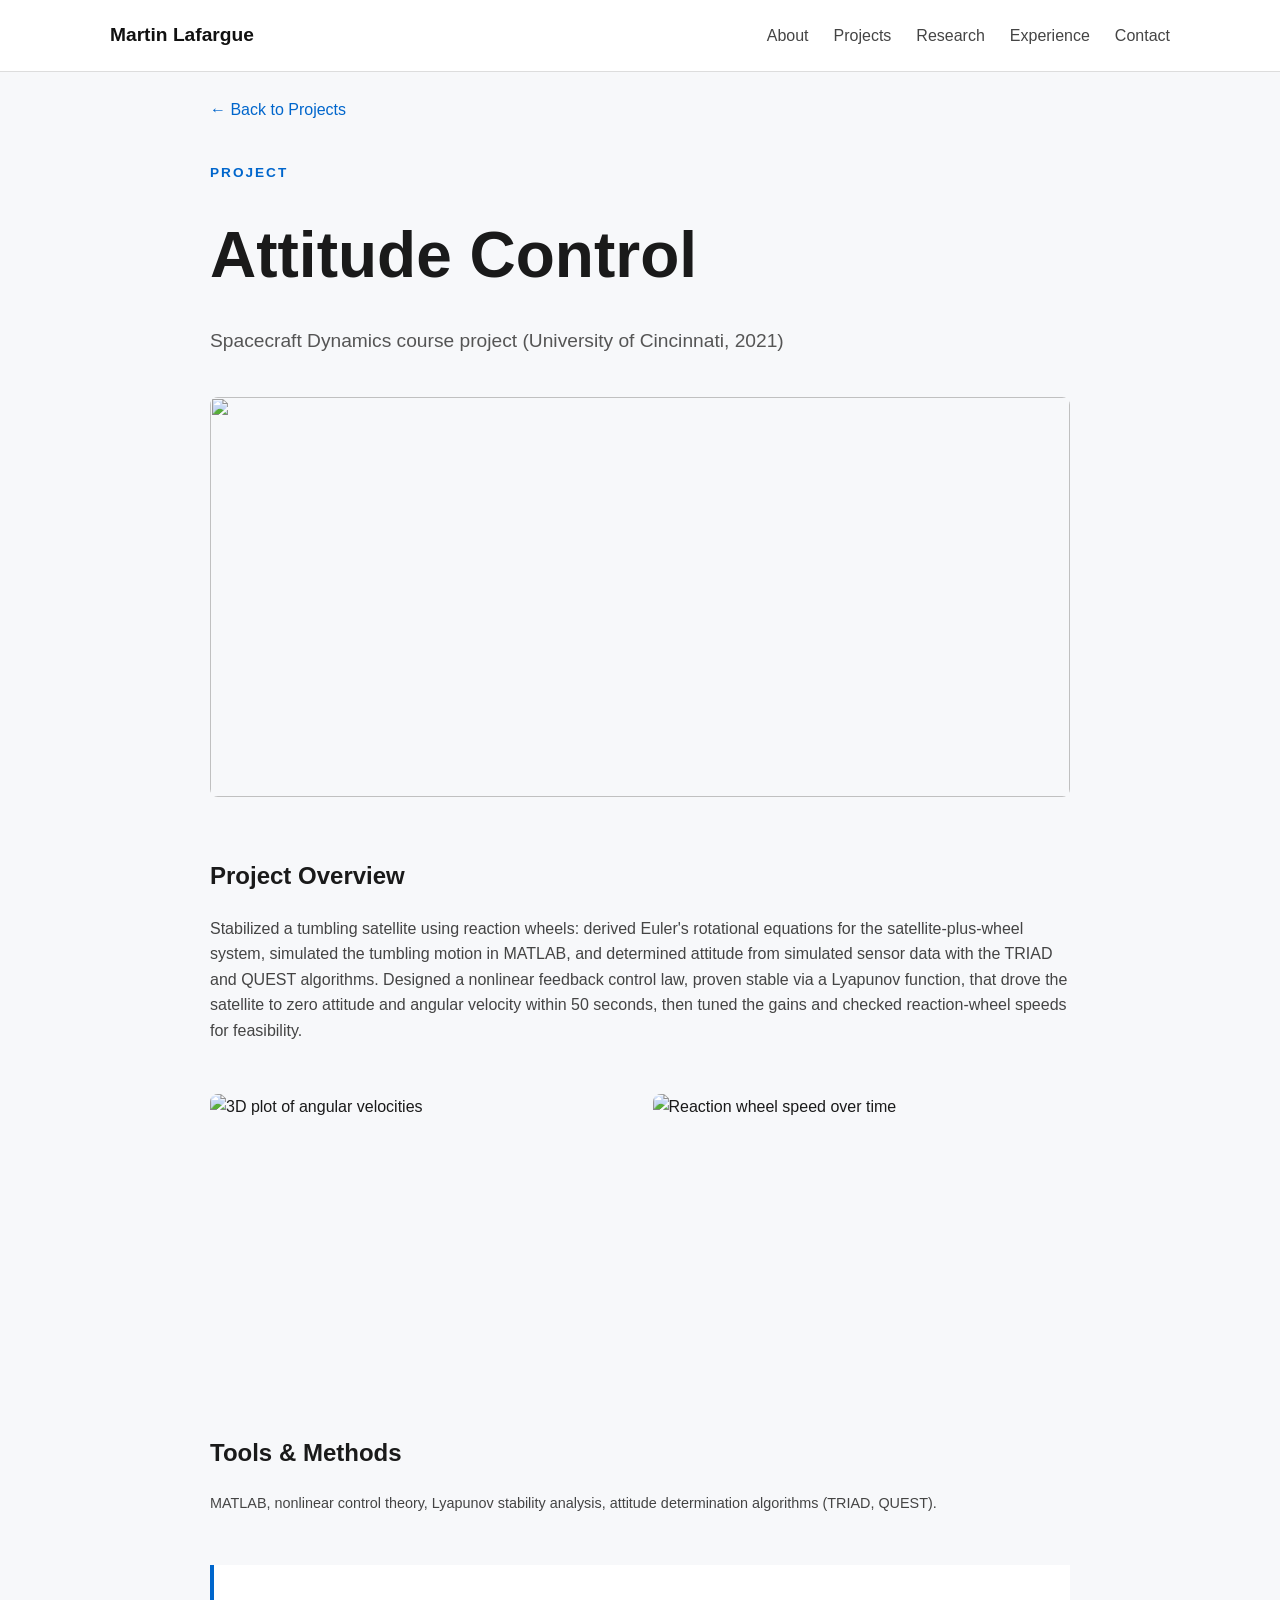
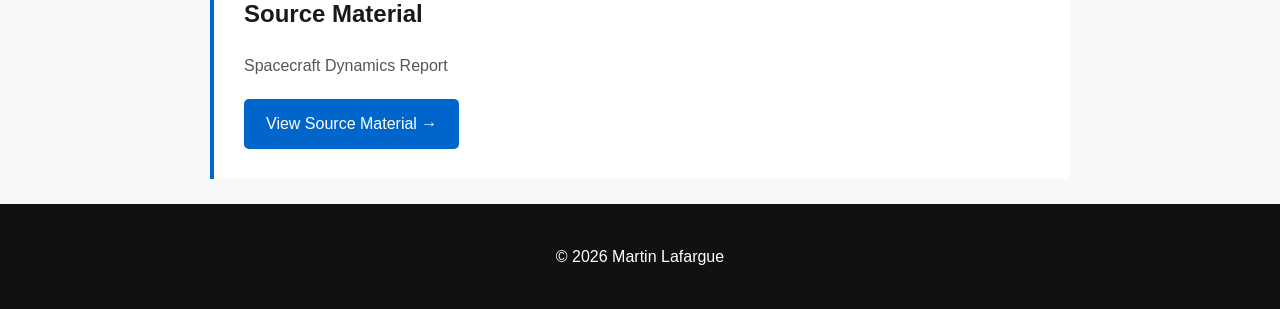
==== projects/attitude_control.html @ 09646da0 "functional website" ====
<!DOCTYPE html>
<html lang="en">

<head>
    <meta charset="UTF-8">
    <meta name="viewport" content="width=device-width, initial-scale=1.0">

    <title>PROJECT TITLE | Martin Lafargue</title>

    <link rel="stylesheet" href="../style.css">
</head>

<body>

<header>
    <nav>
        <a href="../index.html" class="logo">Martin Lafargue</a>

        <div class="nav-links">
            <a href="../index.html#about">About</a>
            <a href="../index.html#projects">Projects</a>
            <a href="../index.html#research">Research</a>
            <a href="../index.html#experience">Experience</a>
            <a href="../index.html#contact">Contact</a>
        </div>
    </nav>
</header>


<main>

    <!-- Project Header -->
    <section class="project-page">

        <a href="../index.html#projects" class="back-link">
            ← Back to Projects
        </a>

        <p class="eyebrow">PROJECT</p>

        <h1>Attitude Control</h1>

        <p class="project-intro">
Spacecraft Dynamics course project (University of Cincinnati, 2021)            
        </p>


        <!-- Main Image -->
        <div class="project-main-image">
            <img src="../images/wdiag.png">

                 alt="Angular velocities in function of time">
        </div>


        <!-- Project Overview -->
        <div class="project-section">

            <h2>Project Overview</h2>

            <p>
           Stabilized a tumbling satellite using reaction wheels: derived Euler's rotational equations for the satellite-plus-wheel system, simulated the tumbling motion in MATLAB, and determined attitude from simulated sensor data with the TRIAD and QUEST algorithms. Designed a nonlinear feedback control law, proven stable via a Lyapunov function, that drove the satellite to zero attitude and angular velocity within 50 seconds, then tuned the gains and checked reaction-wheel speeds for feasibility.
            </p>

        </div>


        <!-- Additional Images -->
        <div class="project-images">

            <div class="project-detail-image">
                <img src="../images/3dplotdiag.png"
                     alt="3D plot of angular velocities">
            </div>

            <div class="project-detail-image">
                <img src="../images/reactionwheel.png"
                     alt="Reaction wheel speed over time">
            </div>

        </div>


        <!-- Technical Details -->
        <div class="project-section">

            <h2>Tools & Methods</h2>

            <p class="tags">
               MATLAB, nonlinear control theory, Lyapunov stability analysis, attitude determination algorithms (TRIAD, QUEST).
            </p>

        </div>


        <!-- Source Material -->
        <div class="project-source">

            <h2>Source Material</h2>

            <p>
                Spacecraft Dynamics Report
            </p>

            <a href="../reports/attitude_control.pdf"
               class="button"
               target="_blank"
               rel="noopener noreferrer">
                View Source Material →
            </a>

        </div>

    </section>

</main>


<footer>
    <p>© 2026 Martin Lafargue</p>
</footer>

</body>
</html>
---- style.css ----
* {
    box-sizing: border-box;
    margin: 0;
    padding: 0;
}

html {
    scroll-behavior: smooth;
}

body {
    font-family: Arial, sans-serif;
    line-height: 1.6;
    color: #1a1a1a;
    background: #f7f8fa;
}

header {
    position: sticky;
    top: 0;
    background: white;
    border-bottom: 1px solid #ddd;
    z-index: 100;
}

nav {
    max-width: 1100px;
    margin: auto;
    padding: 20px;
    display: flex;
    justify-content: space-between;
    align-items: center;
}

.logo {
    font-weight: bold;
    font-size: 1.2rem;
    color: #111;
    text-decoration: none;
}

.nav-links {
    display: flex;
    gap: 25px;
}

.nav-links a {
    color: #444;
    text-decoration: none;
}

.nav-links a:hover {
    color: #0066cc;
}

main {
    max-width: 1100px;
    margin: auto;
}

section {
    padding: 25px 20px;
}


/* =========================
   HERO
========================= */
.hero {
    display: flex;
    flex-direction: row;
    align-items: center;
    justify-content: space-between;
    gap: 60px;
    min-height: auto;
    padding: 80px 20px 50px;
}

.hero-text {
    flex: 1;
    max-width: 750px;
}

.hero-logo {
    flex-shrink: 0;
    width: 240px;
    display: flex;
    justify-content: flex-end;
    align-items: center;
}

.hero-logo img {
    display: block;
    width: 220px;
    height: auto;
}

.eyebrow {
    font-size: 0.85rem;
    letter-spacing: 2px;
    color: #0066cc;
    font-weight: bold;
    margin-bottom: 20px;
}

h1 {
    font-size: 4rem;
    margin-bottom: 10px;
}

.hero h2 {
    font-size: 1.6rem;
    font-weight: normal;
    color: #555;
    margin-bottom: 25px;
}

.hero p {
    font-size: 1.2rem;
    max-width: 700px;
    color: #555;
}

.buttons {
    margin-top: 30px;
    display: flex;
    gap: 15px;
}

.button {
    display: inline-block;
    padding: 12px 22px;
    background: #0066cc;
    color: white;
    text-decoration: none;
    border-radius: 5px;
}

.button.secondary {
    background: white;
    color: #0066cc;
    border: 1px solid #0066cc;
}


/* =========================
   PROJECT GRID
========================= */

.projects {
    display: grid;
    grid-template-columns: repeat(3, 1fr);
    gap: 25px;
    margin-top: 40px;
}


/* =========================
   PROJECT CARD
========================= */

.project {
    background: white;
    border: 1px solid #ddd;
    border-radius: 8px;
    overflow: hidden;
    padding: 0;

    transition:
        transform 0.3s ease,
        box-shadow 0.3s ease;
}

.project:hover {
    transform: translateY(-4px);
    box-shadow: 0 10px 25px rgba(0, 0, 0, 0.12);
}



/* =========================
   PROJECT IMAGE
========================= */

.project-image {
    position: relative;
    width: 100%;
    height: 100px;
    overflow: hidden;
}

.project-image img {
    display: block;
    width: 100%;
    height: 100%;
    object-fit: cover;
}


/* =========================
   HOVER OVERLAY
========================= */

.project-overlay {
    position: absolute;
    top: 0;
    left: 0;
    right: 0;
    bottom: 0;

    display: flex;
    align-items: center;
    justify-content: center;

    background: rgba(0, 0, 0, 0.55);

    opacity: 0;
    visibility: hidden;

    text-decoration: none;

    transition: opacity 0.3s ease;
}

.project-image:hover .project-overlay {
    opacity: 1;
    visibility: visible;
}

.project-overlay span {
    color: white;
    font-size: 0.9rem;
    font-weight: 600;

    padding: 8px 16px;

    border: 1px solid white;
    border-radius: 50px;
}


/* =========================
   PROJECT CONTENT
========================= */

.project-content {
    padding: 20px;
    font-size: 1.3rem;
}

.project-content h3 {
    margin-bottom: 10px;
    color: inherit;
    text-decoration: none;
}

.project-content h3 a:hover {
    color: inherit;
    text-decoration: none;
}

.project-content p {
    line-height: 1.5;
}

.project-content .tags {
    margin-top: 15px;
    margin-bottom: 0;
    font-size: 0.85rem;
    color: #0066cc;
}


/* =========================
   OTHER SECTIONS
========================= */

.publication {
    background: white;
    padding: 30px;
    margin-top: 30px;
    border-left: 4px solid #0066cc;
}

.experience-item {
    background: white;
    padding: 25px;
    margin-top: 15px;
    border: 1px solid #ddd;
    border-radius: 6px;
}


/* =========================
   TAGS
========================= */

.tags {
    margin-top: 20px;
    font-size: 0.9rem;
    color: #0066cc;
}


/* =========================
   FOOTER
========================= */

footer {
    text-align: center;
    padding: 40px;
    background: #111;
    color: white;
}


/* =========================
   MOBILE
========================= */

@media (max-width: 800px) {

    .nav-links {
        display: none;
    }

    h1 {
        font-size: 3rem;
    }

    .projects {
        grid-template-columns: 1fr;
    }

    .project-image {
        height: 120px;
    }
}

/* =========================
   PROJECT PAGE
   ========================= */

.project-page {
    max-width: 900px;
    margin: auto;
}

.back-link {
    display: inline-block;
    margin-bottom: 40px;
    color: #0066cc;
    text-decoration: none;
}

.back-link:hover {
    text-decoration: underline;
}

.project-page h1 {
    margin-bottom: 20px;
}

.project-intro {
    font-size: 1.2rem;
    color: #555;
    max-width: 750px;
    margin-bottom: 40px;
}

.project-main-image {
    width: 100%;
    height: 400px;
    overflow: hidden;
    border-radius: 8px;
    margin-bottom: 60px;
}

.project-main-image img {
    width: 100%;
    height: 100%;
    object-fit: contain;
}

.project-section {
    margin-bottom: 50px;
}

.project-section h2,
.project-source h2 {
    margin-bottom: 20px;
}

.project-section p {
    margin-bottom: 15px;
    color: #444;
}

.project-images {
    display: grid;
    grid-template-columns: repeat(2, 1fr);
    gap: 25px;
    margin-bottom: 60px;
}

.project-detail-image {
    height: 280px;
    overflow: hidden;
    border-radius: 8px;
}

.project-detail-image img {
    width: 100%;
    height: 100%;
    object-fit: contain;
}

.project-source {
    background: white;
    padding: 30px;
    border-left: 4px solid #0066cc;
    margin-top: 40px;
}

.project-source p {
    margin-bottom: 20px;
    color: #555;
}


/* Mobile */

@media (max-width: 800px) {

    .project-main-image {
        height: 250px;
    }

    .project-images {
        grid-template-columns: 1fr;
    }

    .project-detail-image {
        height: 220px;
    }

}
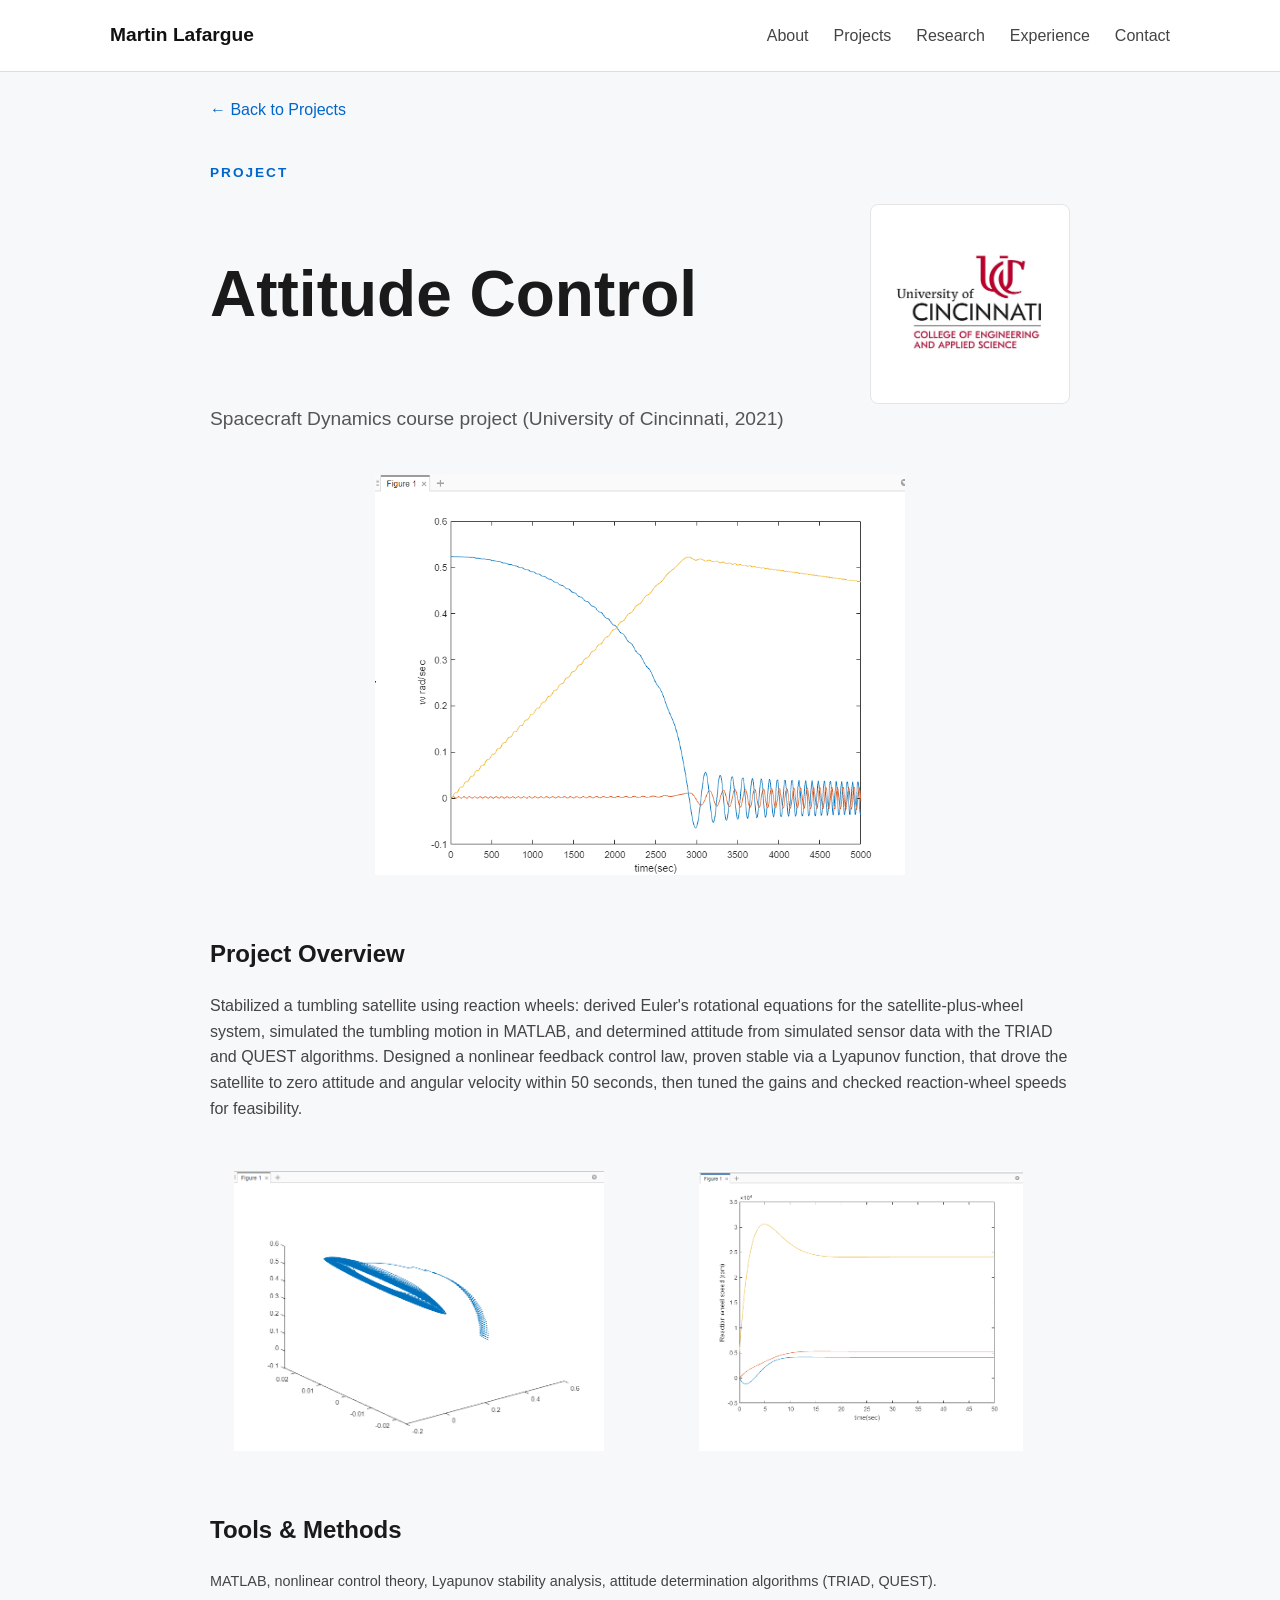
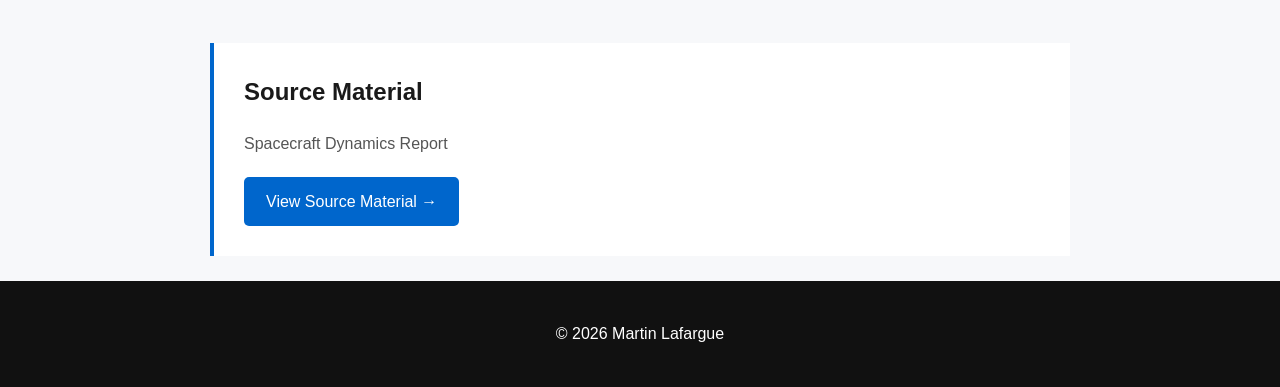
==== commit d56bc4d8: "good to go" ====
--- a/projects/attitude_control.html
+++ b/projects/attitude_control.html
@@ -5,7 +5,7 @@
     <meta charset="UTF-8">
     <meta name="viewport" content="width=device-width, initial-scale=1.0">
 
-    <title>PROJECT TITLE | Martin Lafargue</title>
+    <title>Attitude Control | Martin Lafargue</title>
 
     <link rel="stylesheet" href="../style.css">
 </head>
@@ -37,9 +37,15 @@
         </a>
 
         <p class="eyebrow">PROJECT</p>
-
+<div class="project-title">
         <h1>Attitude Control</h1>
-
+ <img
+            src="../images/UC.jpeg"
+            alt="University of Cincinnati logo"
+            class="project-logo"
+        >
+</div>
+  
         <p class="project-intro">
 Spacecraft Dynamics course project (University of Cincinnati, 2021)            
         </p>
@@ -47,7 +53,7 @@
 
         <!-- Main Image -->
         <div class="project-main-image">
-            <img src="../images/wdiag.png">
+            <img src="../images/wdiag.PNG">
 
                  alt="Angular velocities in function of time">
         </div>
@@ -69,12 +75,12 @@
         <div class="project-images">
 
             <div class="project-detail-image">
-                <img src="../images/3dplotdiag.png"
+                <img src="../images/3dplotdiag.PNG"
                      alt="3D plot of angular velocities">
             </div>
 
             <div class="project-detail-image">
-                <img src="../images/reactionwheel.png"
+                <img src="../images/reactionwheel.PNG"
                      alt="Reaction wheel speed over time">
             </div>
 
@@ -121,4 +127,4 @@
 </footer>
 
 </body>
-</html>+</html>
--- a/style.css
+++ b/style.css
@@ -141,7 +141,10 @@
     color: #0066cc;
     border: 1px solid #0066cc;
 }
-
+.source-button {
+    padding: 8px 14px;
+    font-size: 0.85rem;
+}
 
 /* =========================
    PROJECT GRID
@@ -269,7 +272,25 @@
     font-size: 0.85rem;
     color: #0066cc;
 }
-
+.project-logo {
+    width: 200px;
+    height: 200px;
+    object-fit: contain;
+    flex-shrink: 0;
+
+    background: white;
+    padding: 8px;
+    border-radius: 8px;
+    border: 1px solid #e5e5e5;
+}
+
+
+.project-title {
+    display: flex;
+    justify-content: space-between;
+    align-items: center;
+    gap: 50px;
+}
 
 /* =========================
    OTHER SECTIONS
@@ -282,15 +303,85 @@
     border-left: 4px solid #0066cc;
 }
 
+
 .experience-item {
     background: white;
     padding: 25px;
     margin-top: 15px;
     border: 1px solid #ddd;
-    border-radius: 6px;
-}
-
-
+    border-radius: 8px;
+}
+
+.experience-header {
+    display: flex;
+    justify-content: space-between;
+    align-items: flex-start;
+    gap: 25px;
+    margin-bottom: 20px;
+}
+
+.experience-header h3 {
+    margin-bottom: 5px;
+}
+
+.experience-role {
+    color: #555;
+    margin-bottom: 3px;
+}
+
+.experience-date {
+    font-size: 0.9rem;
+    color: #777;
+}
+
+.experience-logo {
+    width: 130px;
+    height: 110px;
+    object-fit: contain;
+    flex-shrink: 0;
+}
+.experience-image {
+    width: 240px;
+    height: 160px;
+    object-fit: contain;
+    flex-shrink: 0;
+}
+
+.experience-projects {
+    margin-top: 20px;
+}
+
+.experience-projects > span {
+    font-weight: 600;
+    color: #333;
+}
+
+.project-links {
+    display: flex;
+    flex-wrap: wrap;
+    gap: 8px;
+    margin-top: 8px;
+}
+
+.project-links a {
+    color: #0066cc;
+    text-decoration: none;
+}
+
+.project-links a:hover {
+    text-decoration: underline;
+}
+
+@media (max-width: 600px) {
+    .experience-header {
+        align-items: center;
+    }
+
+    .experience-logo {
+        width: 55px;
+        height: 55px;
+    }
+}
 /* =========================
    TAGS
 ========================= */
